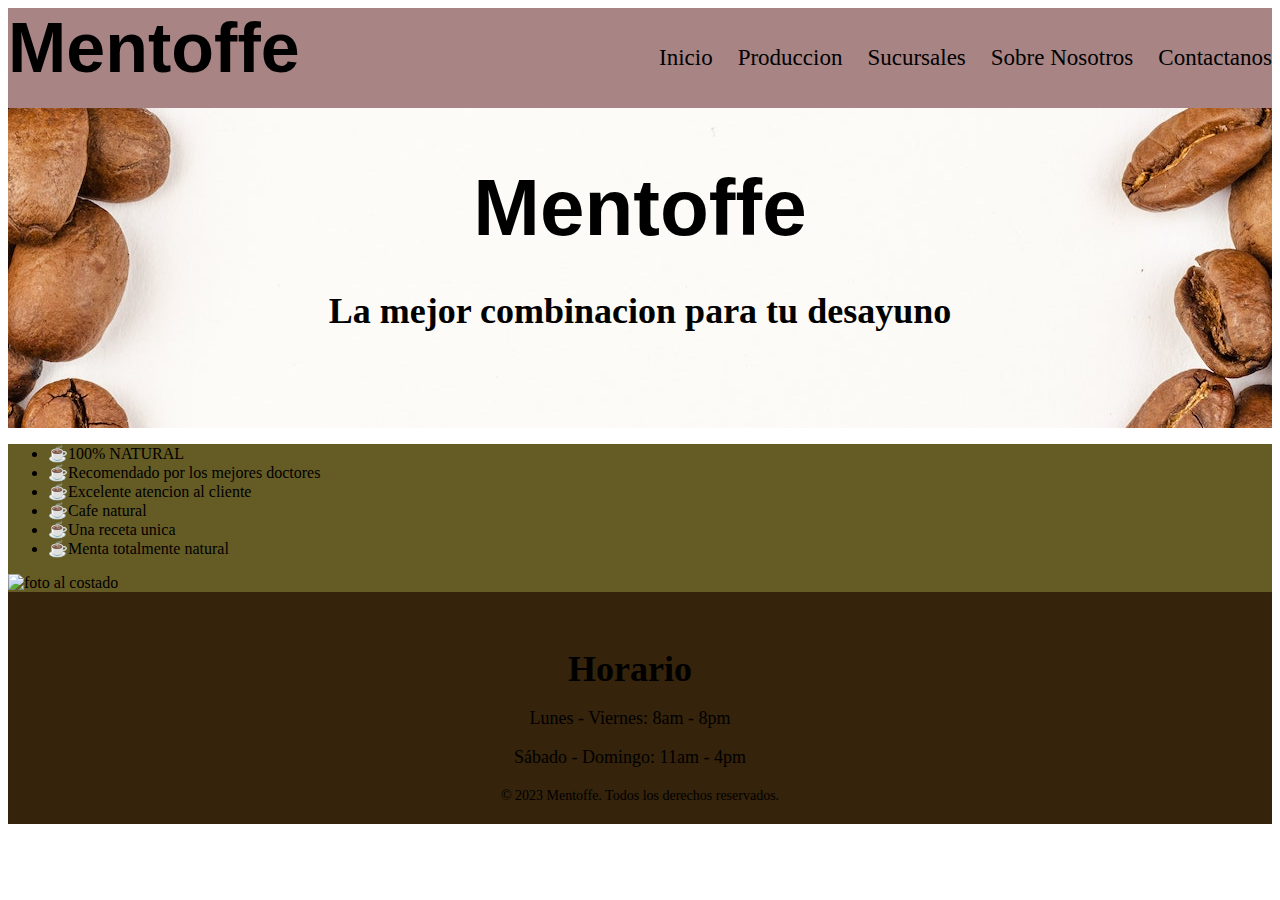
==== index.html @ 47b62945 "proyecto finall" ====
<!DOCTYPE html>
<html lang="en">
<head>
    <meta charset="UTF-8">
    <meta http-equiv="X-UA-Compatible" content="IE=edge">
    <meta name="viewport" content="width=device-width, initial-scale=1.0">
    <title>Mentoffe</title>
    <link rel="icon" type="logo" href="./img/icono.jpg">
    <link rel="stylesheet" href="./css/estilos.css">
    
</head>
<body>
   
    <header>
        <div class="logo">
            <h2 class="nombre compania">Mentoffe</h2>
        </div>
        <nav>
            <ul>
                <li><a href="./index.html">Inicio</a> </li>
                <li><a href="./pages/produccion.html">Produccion </a></li>
                <li><a href="./pages/donde encontrarnos.html">  Sucursales</a> </li>
                <li><a href="./pages/sobre nosotros.html">Sobre Nosotros  </a> </li>
                <li><a href="./pages/contacto.html"> Contactanos</a> </li>
            </ul>
        </nav>

    </header>
    <main>
        <section id="inicio">
            <h1>
                Mentoffe
            </h1>
            <h3>
                La mejor combinacion para tu desayuno
            </h3>
        </section>
        <section id="carac">
            <ul>
                <li>☕100% NATURAL</li>
                <li>☕Recomendado por los mejores doctores</li>
                <li>☕Excelente atencion al cliente</li>
                <li>☕Cafe natural</li>
                <li>☕Una receta unica</li>
                <li>☕Menta totalmente natural  </li>
                
                
            </ul>
            <div class="fotopibe">
                <img src="./img/foto carac.jpg" alt="foto al costado"
            </div>
        </section>    
    </main>
    <footer>
        <div class="footer-contenido">
         
        
          <div class="footer-seccion Horario">
            <h3>Horario</h3>
            <p>Lunes - Viernes: 8am - 8pm</p>
            <p>Sábado - Domingo: 11am - 4pm</p>
          </div>
        </div>
        <div class="footer-bottom">
          &copy; 2023 Mentoffe. Todos los derechos reservados.
        </div>
      </footer>
      
    
</body>
</html>
---- css/estilos.css ----
/* Estilos para el encabezado */


header {
    background-color:rgb(168, 132, 132); 
    background-size: cover;
    display: flex;
    justify-content: space-between;
    height: 100px;
    
  }
  header .logo {
  margin:0;
  font-family: 'Franklin Gothic Medium', 'Arial Narrow', Arial, sans-serif;
}
header h2{
  margin-top: 0%;
}

  header .nombre {
    color: #000000;
    font-size: 70px;
    margin-right: 10px;
  }
  header nav{
    display: flex;
    align-items: center;
  }
  
  header nav ul {
    list-style: none;
    display: flex;
  }
  
  header nav ul li {
    margin-left: 25px; 
  }
  
  header nav ul li a {
    color: #000000;
    text-decoration: none;
    box-sizing: border-box;
    font-size: 23px;

  }
  

  #inicio{
    background-image: url(../img/iniciopiola.jpg);
    text-align: center;
    color: #000000
    ;
    height: 320px;
    margin-top: 0%;
    display: flex;
    flex-direction: column;
    align-items: center;
  }
  #inicio h1{
    font-family: 'Franklin Gothic Medium', 'Arial Narrow', Arial, sans-serif;
    font-size: 80px;
  }
  #carac{
    text-align: left;
    background-color: rgb(101, 91, 37)
  

    
  }
 .fotopibe img{
  width: 250px;
  
 }
 /* Estilos para el footer */
footer {
 background-color: rgb(53, 35, 11);
  padding: 20px;
  text-align: center;
  
}



.footer-seccion {
  margin-right: 20px;
}

.footer-seccion h3 {
  margin-bottom: 10px;
  color: rgb(0, 0, 0);
}
.footer-seccion Horario{
  color: rgb(0, 0, 0);
}

.footer-bottom {
  margin-top: 20px;
  color: #000000;
  font-size: 14px;
}
/*Estilos para produccion*/
#produccion{
  background-image:url(./img/produccion.jpg) ;
  background-size:cover ;
  margin-top: 0px;
}
#produccion h1{
  text-align: center;
  
}
h1 {
  font-size: 50px;
  margin-bottom: 0px;
}

.carta {
  background-image:url(./img/produccion.jpg);
  padding: 20px;
  margin-bottom: 0px;
}

h3 {
  font-size: 36px;
  margin-bottom: 0px;
}

p {
  font-size: 18px;
}
/*Estilo para donde encontrarnos*/
#Sucursales{
  background-image: url(../img/ubi.jpg);
  display: flex;
  flex-direction: column;
  align-items: ;
  
}
#Sucursales h1{
  color: #000000;
  text-align: center;
}
#Sucursales h5{
  font-size: 30px;
  color: rgb(0, 0, 0);
  text-align: center;
}
#Sucursales li{
  font: size 30px;
  color: #fff
 ;
}
/* Estilos para sobre nosotros*/
#Sobre {
  background-color: #0C0501;
background-image: url("data:image/svg+xml,%3Csvg xmlns='http://www.w3.org/2000/svg' width='100%25' height='100%25' viewBox='0 0 800 400'%3E%3Cdefs%3E%3CradialGradient id='a' cx='396' cy='281' r='514' gradientUnits='userSpaceOnUse'%3E%3Cstop offset='0' stop-color='%23352402'/%3E%3Cstop offset='1' stop-color='%230C0501'/%3E%3C/radialGradient%3E%3ClinearGradient id='b' gradientUnits='userSpaceOnUse' x1='400' y1='148' x2='400' y2='333'%3E%3Cstop offset='0' stop-color='%23100A01' stop-opacity='0'/%3E%3Cstop offset='1' stop-color='%23100A01' stop-opacity='0.5'/%3E%3C/linearGradient%3E%3C/defs%3E%3Crect fill='url(%23a)' width='800' height='400'/%3E%3Cg fill-opacity='0.4'%3E%3Ccircle fill='url(%23b)' cx='267.5' cy='61' r='300'/%3E%3Ccircle fill='url(%23b)' cx='532.5' cy='61' r='300'/%3E%3Ccircle fill='url(%23b)' cx='400' cy='30' r='300'/%3E%3C/g%3E%3C/svg%3E");
background-attachment: fixed;
background-size: cover;
color: #fff;

}
#Sobre h3{
  text-align: end;
  text-decoration-line:underline;
  
}
#Sobre h3 p{
  text-align: end;
}
/*Estilos para contacto*/
#contacto{
  background-color:#0C0501;
}
#contacto h2{
  text-align: center;
  font-size: 45px;
  color: #fff;
}
#contacto p{
  text-align: center;
  color: #ffffff;
  font: size 22px; ;
}
#contacto ul li{
  list-style: circle;
  color: #fff;
 
}
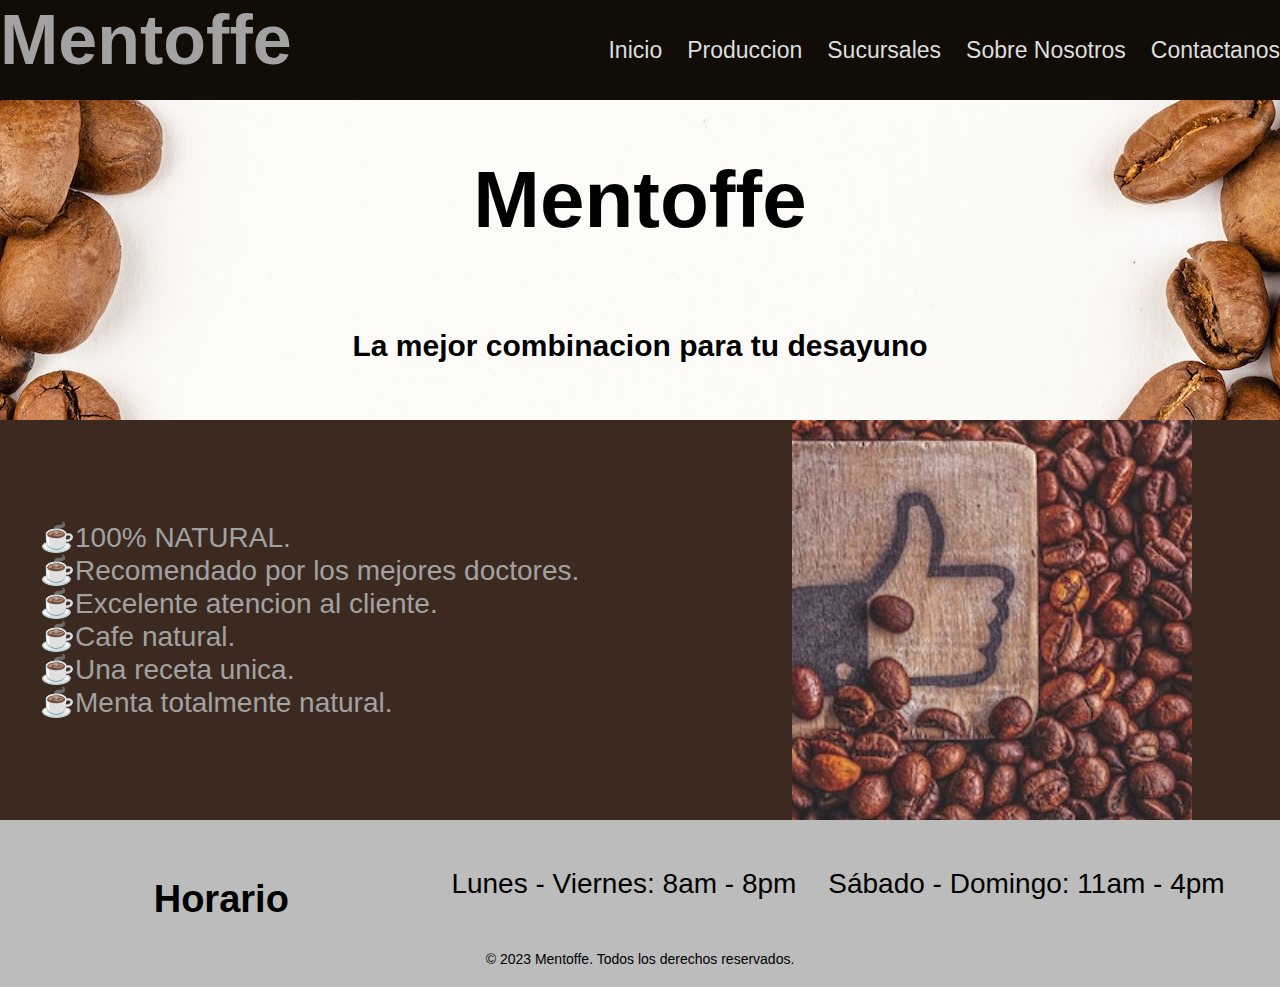
==== commit ac9e259e: "Subiendo archivos" ====
--- a/index.html
+++ b/index.html
@@ -5,7 +5,7 @@
     <meta http-equiv="X-UA-Compatible" content="IE=edge">
     <meta name="viewport" content="width=device-width, initial-scale=1.0">
     <title>Mentoffe</title>
-    <link rel="icon" type="logo" href="./img/icono.jpg">
+    <link rel="icon" type="logo" href="./img/black.jpg">
     <link rel="stylesheet" href="./css/estilos.css">
     
 </head>
@@ -37,17 +37,17 @@
         </section>
         <section id="carac">
             <ul>
-                <li>☕100% NATURAL</li>
-                <li>☕Recomendado por los mejores doctores</li>
-                <li>☕Excelente atencion al cliente</li>
-                <li>☕Cafe natural</li>
-                <li>☕Una receta unica</li>
-                <li>☕Menta totalmente natural  </li>
+                <li>☕100% NATURAL.</li>
+                <li>☕Recomendado por los mejores doctores.</li>
+                <li>☕Excelente atencion al cliente.</li>
+                <li>☕Cafe natural.</li>
+                <li>☕Una receta unica.</li>
+                <li>☕Menta totalmente natural.</li>
                 
                 
             </ul>
-            <div class="fotopibe">
-                <img src="./img/foto carac.jpg" alt="foto al costado"
+            <div class="container">
+                <img src="./img/imagenderecomendacion.jpg" alt="foto al costado"
             </div>
         </section>    
     </main>
@@ -55,7 +55,7 @@
         <div class="footer-contenido">
          
         
-          <div class="footer-seccion Horario">
+          <div class="footer-seccion horario">
             <h3>Horario</h3>
             <p>Lunes - Viernes: 8am - 8pm</p>
             <p>Sábado - Domingo: 11am - 4pm</p>
--- a/css/estilos.css
+++ b/css/estilos.css
@@ -1,8 +1,14 @@
+*{
+  font-family: 'Trebuchet MS', 'Lucida Sans Unicode', 'Lucida Grande', 'Lucida Sans', Arial, sans-serif;
+}
+body{
+  margin: 0;
+  padding: 0;
+}
 /* Estilos para el encabezado */
 
-
 header {
-    background-color:rgb(168, 132, 132); 
+    background-color:#120c07; 
     background-size: cover;
     display: flex;
     justify-content: space-between;
@@ -11,14 +17,14 @@
   }
   header .logo {
   margin:0;
-  font-family: 'Franklin Gothic Medium', 'Arial Narrow', Arial, sans-serif;
+  font-family: 'Franklin Gothic Medium', 'Arial Narrow', Arial, sans-serif
 }
 header h2{
   margin-top: 0%;
 }
 
   header .nombre {
-    color: #000000;
+    color: #a2a2a2;
     font-size: 70px;
     margin-right: 10px;
   }
@@ -28,21 +34,28 @@
   }
   
   header nav ul {
-    list-style: none;
-    display: flex;
+    display: flex;
+   
   }
   
   header nav ul li {
     margin-left: 25px; 
+    list-style-type: none;
+
   }
   
   header nav ul li a {
-    color: #000000;
+    color: #dedede;
     text-decoration: none;
     box-sizing: border-box;
     font-size: 23px;
-
-  }
+    
+  }
+  header nav ul :hover{
+    transform: scale(1.1);
+    cursor: pointer;
+  }
+ 
   
 
   #inicio{
@@ -59,38 +72,57 @@
   #inicio h1{
     font-family: 'Franklin Gothic Medium', 'Arial Narrow', Arial, sans-serif;
     font-size: 80px;
+    ;
+  }
+  #inicio h3{
+    color: #000000;
+    font-size:  30px; ;
   }
   #carac{
     text-align: left;
-    background-color: rgb(101, 91, 37)
-  
-
+    background-color: rgb(60, 42, 33);
+    display: grid;
+    grid-template-columns: 55% 45%;
+    height:400px ;
+  }
+  .container {
+    display: flex;
+    justify-content: center;
     
   }
- .fotopibe img{
-  width: 250px;
-  
- }
+  #carac ul li{
+    font-size: 28px;
+    color: #a2a2a2;
+  }
+  #carac ul{
+    display: flex;
+    flex-direction: column;
+    justify-content: center;
+    list-style-type: none;
+  }
+ 
  /* Estilos para el footer */
 footer {
- background-color: rgb(53, 35, 11);
+ background-color: rgb(188, 188, 188);
   padding: 20px;
-  text-align: center;
-  
-}
-
-
+  text-align: center;  
+}
 
 .footer-seccion {
   margin-right: 20px;
+  display: grid;
+  grid-template-columns: 33% 33% 33%;
 }
 
 .footer-seccion h3 {
   margin-bottom: 10px;
   color: rgb(0, 0, 0);
-}
-.footer-seccion Horario{
-  color: rgb(0, 0, 0);
+  font-size: 38px;
+}
+.footer-seccion p{
+  color: #000000;
+  font-size: 28px;
+
 }
 
 .footer-bottom {
@@ -103,52 +135,97 @@
   background-image:url(./img/produccion.jpg) ;
   background-size:cover ;
   margin-top: 0px;
-}
-#produccion h1{
-  text-align: center;
-  
-}
-h1 {
+  
+}
+
+
+
+#produccion .carta {
+  padding: 20px;
+  background-color: rgb(0, 0, 0);
+  height: 500px;
+  border: 1px solid white;
+  
+}
+
+
+.carta h3 {
   font-size: 50px;
   margin-bottom: 0px;
-}
-
-.carta {
-  background-image:url(./img/produccion.jpg);
-  padding: 20px;
-  margin-bottom: 0px;
-}
-
-h3 {
-  font-size: 36px;
-  margin-bottom: 0px;
+  color: #ffffff;
 }
 
 p {
-  font-size: 18px;
+  font-size: 38px;
+  color: #a2a2a2;
 }
 /*Estilo para donde encontrarnos*/
 #Sucursales{
   background-image: url(../img/ubi.jpg);
-  display: flex;
-  flex-direction: column;
-  align-items: ;
-  
-}
+  display: grid;
+  
+}
+
 #Sucursales h1{
   color: #000000;
   text-align: center;
+  font-size: 60px;
+  border-radius: 10px;
+
 }
 #Sucursales h5{
   font-size: 30px;
   color: rgb(0, 0, 0);
-  text-align: center;
-}
-#Sucursales li{
-  font: size 30px;
-  color: #fff
- ;
-}
+  text-align: center; 
+}
+#Sucursales ul {
+  display: grid;
+  grid-template-areas: 
+    "li1 li2 li3"
+    "iframe1 iframe2 iframe3";
+  grid-gap: 10px;
+}
+
+#Sucursales li {
+  font-size: 30px;
+  color: #000000;
+  border: ridge 6px black;
+  list-style-type: none;
+}
+#Sucursales li:hover{
+  transform: scale(1.1);
+  cursor: pointer;
+}
+
+#Sucursales iframe {
+  width: 100%;
+  height: 350px;
+}
+
+#Sucursales li:nth-child(1) {
+  grid-area: li1;
+}
+
+#Sucursales li:nth-child(2) {
+  grid-area: li2;
+}
+
+#Sucursales li:nth-child(3) {
+  grid-area: li3;
+}
+
+#Sucursales iframe:nth-child(4) {
+  grid-area: iframe1;
+}
+
+#Sucursales iframe:nth-child(2) {
+  grid-area: iframe2;
+}
+
+#Sucursales iframe:nth-child(3) {
+  grid-area: iframe3;
+}
+
 /* Estilos para sobre nosotros*/
 #Sobre {
   background-color: #0C0501;
@@ -157,18 +234,26 @@
 background-size: cover;
 color: #fff;
 
+
+
+
+
 }
 #Sobre h3{
+  text-align: center;
+  border:ridge 6px white;
+}
+#Sobre  p{
   text-align: end;
-  text-decoration-line:underline;
-  
-}
-#Sobre h3 p{
-  text-align: end;
-}
+  font-size: 25px;
+  margin-right: 20px;
+  margin-left: 0;
+}
+
 /*Estilos para contacto*/
 #contacto{
   background-color:#0C0501;
+  height: 400px;
 }
 #contacto h2{
   text-align: center;
@@ -181,8 +266,55 @@
   font: size 22px; ;
 }
 #contacto ul li{
-  list-style: circle;
+  list-style: none;
   color: #fff;
+  font-size: 15px;
  
 }
-  +/* Estilos para dispositivos moviles en contacto.html y sobre nosotros.html*/
+@media screen and (max-width: 580px) {
+  #contacto h2{
+    font-size: 30px;
+  }
+  #contacto  p{
+    font-size: 20px;
+  }
+  footer p{
+    font-size:18px ;
+  }
+
+  footer{
+    height: 200px;
+  }
+  header nav ul li {
+    margin-right: 15px;
+    margin-left: 0%;
+  }
+  header nav ul li a{
+    font-size: 18px ;
+    text-align: justify;
+  }
+  header{
+    display: block;
+  }
+  
+  header nav {
+    height:60px ;
+  }
+
+  .logo h2 {
+    font-size: 40px;
+    margin-right: 0;
+    text-align: center;
+  }
+  #Sobre img{
+    height: 300px;
+  }
+  #Sobre p{
+    font-size: 13px;
+  }
+
+  
+  
+  }
+  
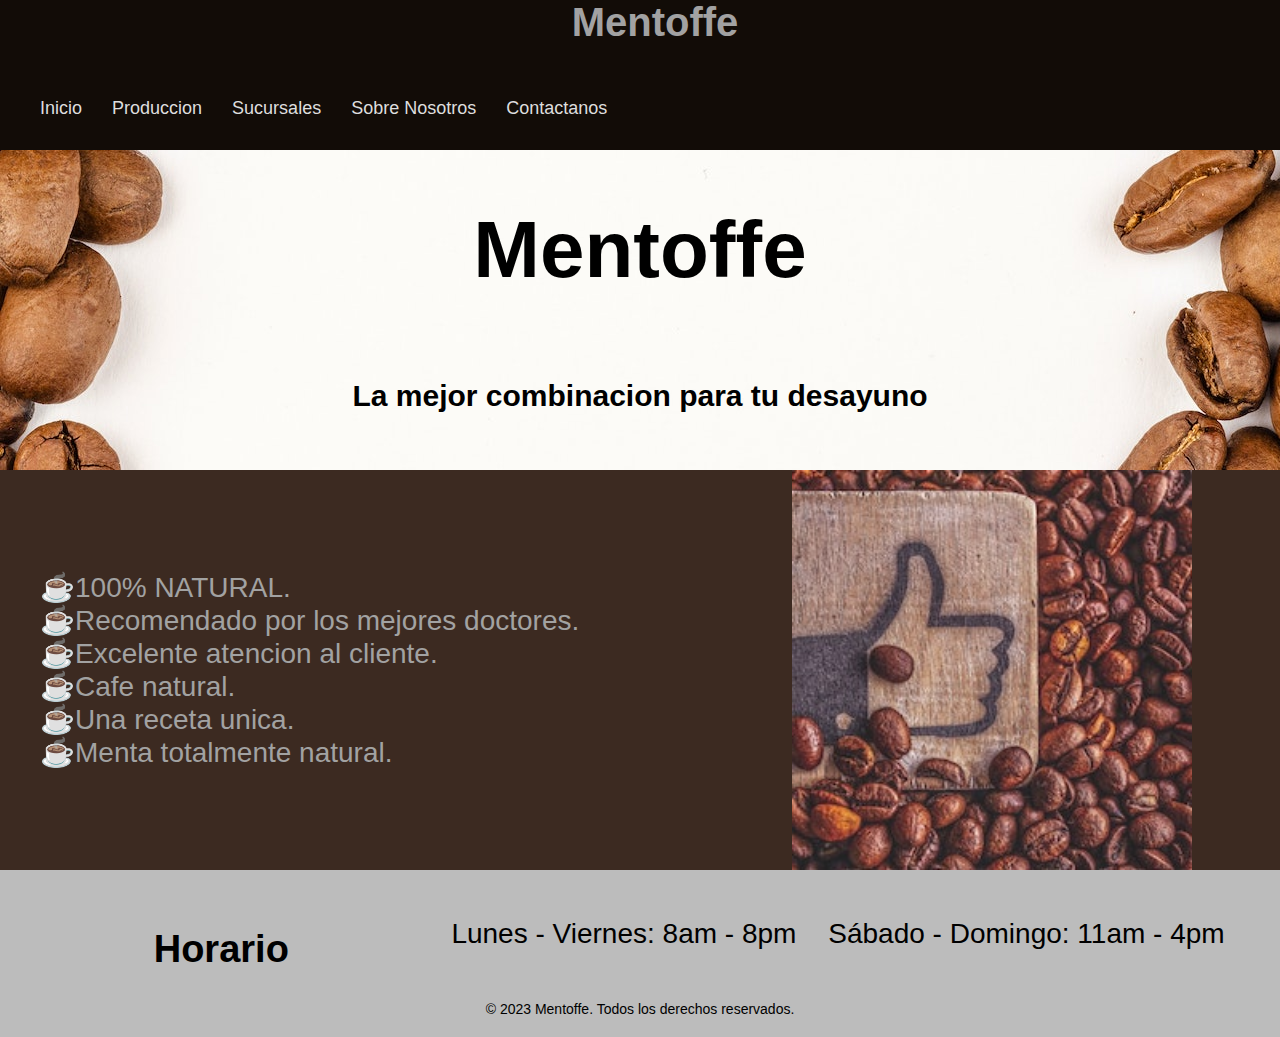
==== commit 4ebe6905: "añadir" ====
--- a/index.html
+++ b/index.html
@@ -6,17 +6,23 @@
     <meta name="viewport" content="width=device-width, initial-scale=1.0">
     <title>Mentoffe</title>
     <link rel="icon" type="logo" href="./img/black.jpg">
-    <link rel="stylesheet" href="./css/estilos.css">
+    <link rel="stylesheet" href="./css/styles.css">
+    <meta name="descripcion" content="Nuestros granos de alta calidad se fusionan con la frescura de la menta
+     para brindarte una experiencia única en cada taza. Descubre el sabor revitalizante que te enamorará desde
+      el primer sorbo.">
+      <meta name="keyword" content="cafe, menta, recomendado, ">
+      
     
 </head>
 <body>
    
     <header>
         <div class="logo">
-            <h2 class="nombre compania">Mentoffe</h2>
+            <h2 class="nombre">Mentoffe</h2>
         </div>
+        
         <nav>
-            <ul>
+            <ul >
                 <li><a href="./index.html">Inicio</a> </li>
                 <li><a href="./pages/produccion.html">Produccion </a></li>
                 <li><a href="./pages/donde encontrarnos.html">  Sucursales</a> </li>
@@ -24,6 +30,7 @@
                 <li><a href="./pages/contacto.html"> Contactanos</a> </li>
             </ul>
         </nav>
+    
 
     </header>
     <main>
--- a/css/styles.css
+++ b/css/styles.css
@@ -0,0 +1,295 @@
+/*VARIABLES*/
+* {
+  font-family: "Trebuchet MS", "Lucida Sans Unicode", "Lucida Grande", "Lucida Sans", Arial, sans-serif;
+}
+
+body {
+  margin: 0;
+  padding: 0;
+}
+
+/* Estilos para el encabezado */
+header {
+  background-color: #120c07;
+  background-size: cover;
+  display: flex;
+  justify-content: space-between;
+  height: 150px;
+  
+  
+}
+header .logo {
+  margin: 0;
+  font-family: "Franklin Gothic Medium", "Arial Narrow", Arial, sans-serif;
+ 
+  
+}
+header h2 {
+  margin-top: 0%;
+  margin-left: 30px;
+}
+header .nombre  {
+  color: #a2a2a2;
+  font-size: 70px;
+  margin-right: 10px;
+}
+header nav {
+  display: flex;
+  align-items: center;
+}
+header nav ul {
+  display: flex;
+  
+  
+ 
+}
+header nav ul li {
+  margin-left: 25px;
+  list-style-type: none;
+  
+  
+}
+header nav ul li a {
+  color: #dedede;
+  text-decoration: none;
+  box-sizing: border-box;
+  font-size: 23px;
+}
+header nav ul :hover {
+  transform: scale(1.1);
+  cursor: pointer;
+}
+
+#inicio {
+  background-image: url(../img/iniciopiola.jpg);
+  text-align: center;
+  color: #000000;
+  height: 320px;
+  margin-top: 0%;
+  display: flex;
+  flex-direction: column;
+  align-items: center;
+}
+#inicio h1 {
+  font-family: "Franklin Gothic Medium", "Arial Narrow", Arial, sans-serif;
+  font-size: 80px;
+}
+#inicio h3 {
+  color: #000000;
+  font-size: 30px;
+}
+
+#carac {
+  text-align: left;
+  background-color: rgb(60, 42, 33);
+  display: grid;
+  grid-template-columns: 55% 45%;
+  height: 400px;
+}
+#carac ul {
+  display: flex;
+  flex-direction: column;
+  justify-content: center;
+  list-style-type: none;
+}
+#carac ul li {
+  font-size: 28px;
+  color: #a2a2a2;
+}
+
+.container {
+  display: flex;
+  justify-content: center;
+}
+
+/* Estilos para el footer */
+footer {
+  background-color: rgb(188, 188, 188);
+  padding: 20px;
+  text-align: center;
+}
+
+.footer-seccion {
+  margin-right: 20px;
+  display: grid;
+  grid-template-columns: 33% 33% 33%;
+}
+.footer-seccion h3 {
+  margin-bottom: 10px;
+  color: rgb(0, 0, 0);
+  font-size: 38px;
+}
+.footer-seccion p {
+  color: #000000;
+  font-size: 28px;
+}
+
+.footer-bottom {
+  margin-top: 20px;
+  color: #000000;
+  font-size: 14px;
+}
+
+/*Estilos para produccion*/
+#produccion {
+  background-image: url(./img/produccion.jpg);
+  background-size: cover;
+  margin-top: 0px;
+}
+#produccion .carta {
+  padding: 20px;
+  background-color: rgb(0, 0, 0);
+  height: 500px;
+  border: 1px solid white;
+}
+#produccion .carta h3 {
+  font-size: 50px;
+  margin-bottom: 0px;
+  color: #ffffff;
+}
+
+p {
+  font-size: 38px;
+  color: #a2a2a2;
+}
+
+/*Estilo para donde encontrarnos*/
+#Sucursales {
+  background-image: url(../img/ubi.jpg);
+  display: grid;
+}
+#Sucursales h1 {
+  color: #000000;
+  text-align: center;
+  font-size: 60px;
+  border-radius: 10px;
+}
+#Sucursales h5 {
+  font-size: 30px;
+  color: rgb(0, 0, 0);
+  text-align: center;
+}
+#Sucursales ul {
+  display: grid;
+  grid-template-areas: "li1 li2 li3" "iframe1 iframe2 iframe3";
+  grid-gap: 10px;
+}
+#Sucursales li {
+  font-size: 30px;
+  color: #000000;
+  border: ridge 6px black;
+  list-style-type: none;
+}
+#Sucursales li:hover {
+  transform: scale(1.1);
+  cursor: pointer;
+}
+#Sucursales li:nth-child(1) {
+  grid-area: li1;
+}
+#Sucursales li:nth-child(2) {
+  grid-area: li2;
+}
+#Sucursales li:nth-child(3) {
+  grid-area: li3;
+}
+#Sucursales iframe {
+  width: 100%;
+  height: 350px;
+}
+#Sucursales iframe:nth-child(4) {
+  grid-area: iframe1;
+}
+#Sucursales iframe:nth-child(2) {
+  grid-area: iframe2;
+}
+#Sucursales iframe:nth-child(3) {
+  grid-area: iframe3;
+}
+
+/* Estilos para sobre nosotros*/
+#Sobre {
+  background-color: #0C0501;
+  background-image: url("data:image/svg+xml,%3Csvg xmlns='http://www.w3.org/2000/svg' width='100%25' height='100%25' viewBox='0 0 800 400'%3E%3Cdefs%3E%3CradialGradient id='a' cx='396' cy='281' r='514' gradientUnits='userSpaceOnUse'%3E%3Cstop offset='0' stop-color='%23352402'/%3E%3Cstop offset='1' stop-color='%230C0501'/%3E%3C/radialGradient%3E%3ClinearGradient id='b' gradientUnits='userSpaceOnUse' x1='400' y1='148' x2='400' y2='333'%3E%3Cstop offset='0' stop-color='%23100A01' stop-opacity='0'/%3E%3Cstop offset='1' stop-color='%23100A01' stop-opacity='0.5'/%3E%3C/linearGradient%3E%3C/defs%3E%3Crect fill='url(%23a)' width='800' height='400'/%3E%3Cg fill-opacity='0.4'%3E%3Ccircle fill='url(%23b)' cx='267.5' cy='61' r='300'/%3E%3Ccircle fill='url(%23b)' cx='532.5' cy='61' r='300'/%3E%3Ccircle fill='url(%23b)' cx='400' cy='30' r='300'/%3E%3C/g%3E%3C/svg%3E");
+  background-attachment: fixed;
+  background-size: cover;
+  color: #fff;
+}
+#Sobre h3 {
+  text-align: center;
+  border: ridge 6px white;
+}
+#Sobre p {
+  text-align: end;
+  font-size: 25px;
+  margin-right: 20px;
+  margin-left: 0;
+}
+
+/*Estilos para contacto*/
+#contacto {
+  background-color: #0C0501;
+  height: 400px;
+}
+#contacto h2 {
+  text-align: center;
+  font-size: 45px;
+  color: #fff;
+}
+#contacto p {
+  text-align: center;
+  color: #ffffff;
+  font: size 22px;
+}
+#contacto ul li {
+  list-style: none;
+  color: #fff;
+  font-size: 15px;
+}
+
+/* Estilos para dispositivos moviles en contacto.html y sobre nosotros.html*/
+@media screen and (max-width: 580px) {
+  #contacto h2 {
+    font-size: 30px;
+  }
+  #contacto h2 p {
+    font-size: 20px;
+  }
+  footer {
+    height: 200px;
+  }
+  footer p {
+    font-size: 18px;
+  }
+}
+header {
+  display: block;
+}
+header nav {
+  height: 60px;
+}
+header nav ul li {
+  margin-right: 15px;
+  margin-left: 0%;
+}
+header nav ul li a {
+  margin-right: 15px;
+  margin-left: 0%;
+  font-size: 18px;
+  text-align: justify;
+}
+
+.logo h2 {
+  font-size: 40px;
+  margin-right: 0;
+  text-align: center;
+}
+
+#Sobre img {
+  height: 300px;
+}
+#Sobre p {
+  font-size: 13px;
+}
+
+/*# sourceMappingURL=styles.css.map */
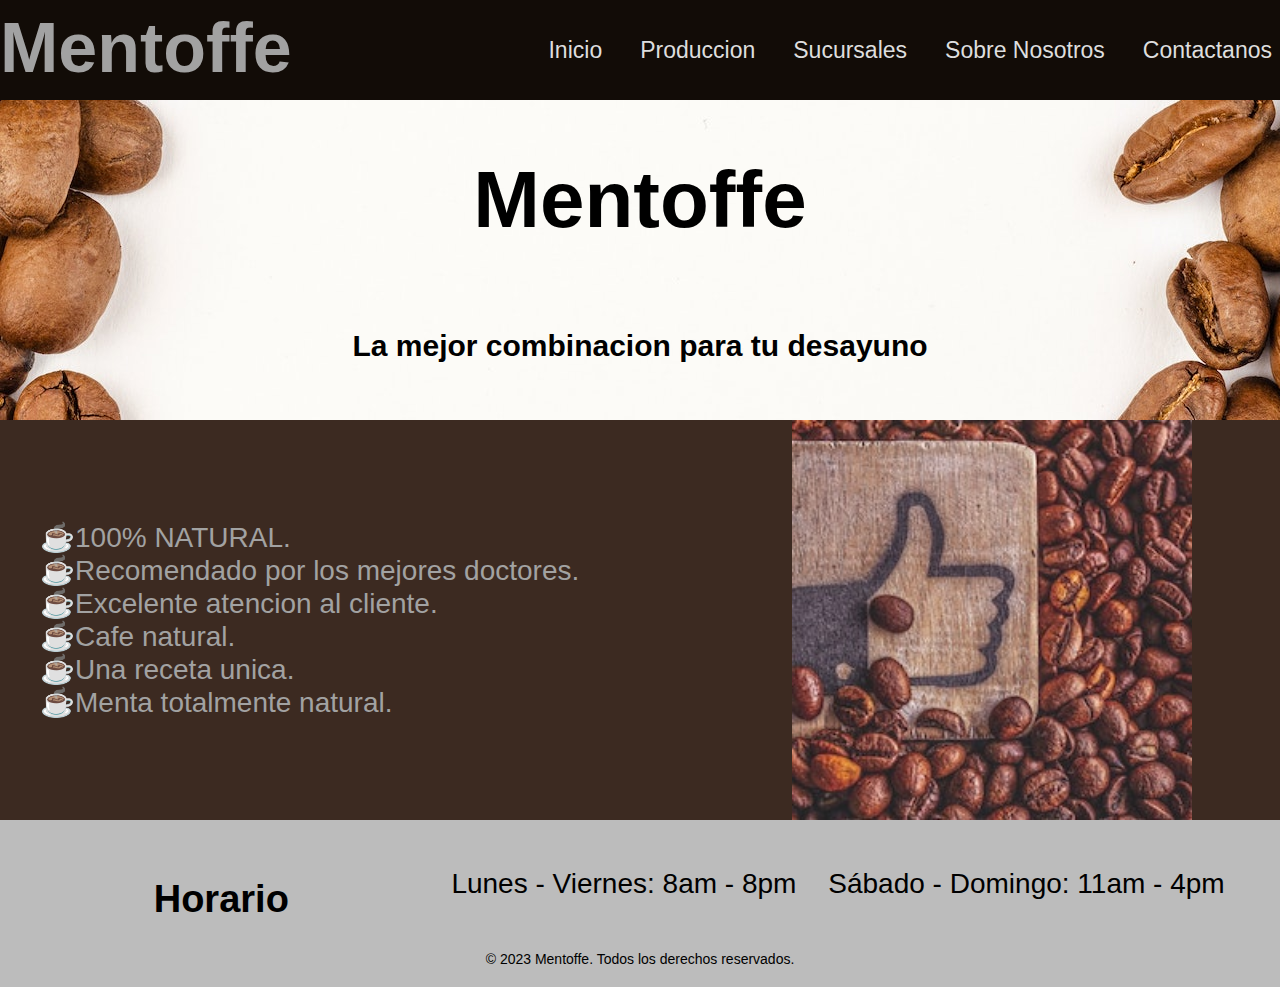
==== commit 3aa59ff9: "hola" ====
--- a/index.html
+++ b/index.html
@@ -44,12 +44,12 @@
         </section>
         <section id="carac">
             <ul>
-                <li>☕100% NATURAL.</li>
-                <li>☕Recomendado por los mejores doctores.</li>
-                <li>☕Excelente atencion al cliente.</li>
-                <li>☕Cafe natural.</li>
-                <li>☕Una receta unica.</li>
-                <li>☕Menta totalmente natural.</li>
+                <li id="uno">☕100% NATURAL.</li>
+                <li id="dos">☕Recomendado por los mejores doctores.</li>
+                <li id="tres">☕Excelente atencion al cliente.</li>
+                <li id="cuatro">☕Cafe natural.</li>
+                <li id="cinco">☕Una receta unica.</li>
+                <li id="seis">☕Menta totalmente natural.</li>
                 
                 
             </ul>
--- a/css/styles.css
+++ b/css/styles.css
@@ -1,4 +1,33 @@
 /*VARIABLES*/
+header {
+  background-color: #120c07;
+}
+
+/* maps */
+#uno {
+  color: white;
+}
+
+#dos {
+  color: white;
+}
+
+#tres {
+  color: white;
+}
+
+#cuatro {
+  color: white;
+}
+
+#cinco {
+  color: white;
+}
+
+#seis {
+  color: white;
+}
+
 * {
   font-family: "Trebuchet MS", "Lucida Sans Unicode", "Lucida Grande", "Lucida Sans", Arial, sans-serif;
 }
@@ -10,25 +39,20 @@
 
 /* Estilos para el encabezado */
 header {
-  background-color: #120c07;
+  background-color: normal;
   background-size: cover;
   display: flex;
   justify-content: space-between;
-  height: 150px;
-  
-  
+  height: 100px;
 }
 header .logo {
   margin: 0;
   font-family: "Franklin Gothic Medium", "Arial Narrow", Arial, sans-serif;
- 
-  
 }
 header h2 {
-  margin-top: 0%;
-  margin-left: 30px;
-}
-header .nombre  {
+  margin-top: 8px;
+}
+header .nombre {
   color: #a2a2a2;
   font-size: 70px;
   margin-right: 10px;
@@ -39,15 +63,11 @@
 }
 header nav ul {
   display: flex;
-  
-  
- 
 }
 header nav ul li {
-  margin-left: 25px;
+  margin-left: 30px;
   list-style-type: none;
-  
-  
+  margin-right: 8px;
 }
 header nav ul li a {
   color: #dedede;
@@ -58,6 +78,7 @@
 header nav ul :hover {
   transform: scale(1.1);
   cursor: pointer;
+  box-shadow: 5px 5px 5px white;
 }
 
 #inicio {
@@ -261,35 +282,33 @@
   footer p {
     font-size: 18px;
   }
-}
-header {
-  display: block;
-}
-header nav {
-  height: 60px;
-}
-header nav ul li {
-  margin-right: 15px;
-  margin-left: 0%;
-}
-header nav ul li a {
-  margin-right: 15px;
-  margin-left: 0%;
-  font-size: 18px;
-  text-align: justify;
-}
-
-.logo h2 {
-  font-size: 40px;
-  margin-right: 0;
-  text-align: center;
-}
-
-#Sobre img {
-  height: 300px;
-}
-#Sobre p {
-  font-size: 13px;
+  header {
+    display: block;
+  }
+  header nav {
+    height: 60px;
+  }
+  header nav ul li {
+    margin-right: 15px;
+    margin-left: 0%;
+  }
+  header nav ul li a {
+    margin-right: 15px;
+    margin-left: 0%;
+    font-size: 18px;
+    text-align: justify;
+  }
+  .logo h2 {
+    font-size: 40px;
+    margin-right: 0;
+    text-align: center;
+  }
+  #Sobre img {
+    height: 300px;
+  }
+  #Sobre p {
+    font-size: 13px;
+  }
 }
 
 /*# sourceMappingURL=styles.css.map */
